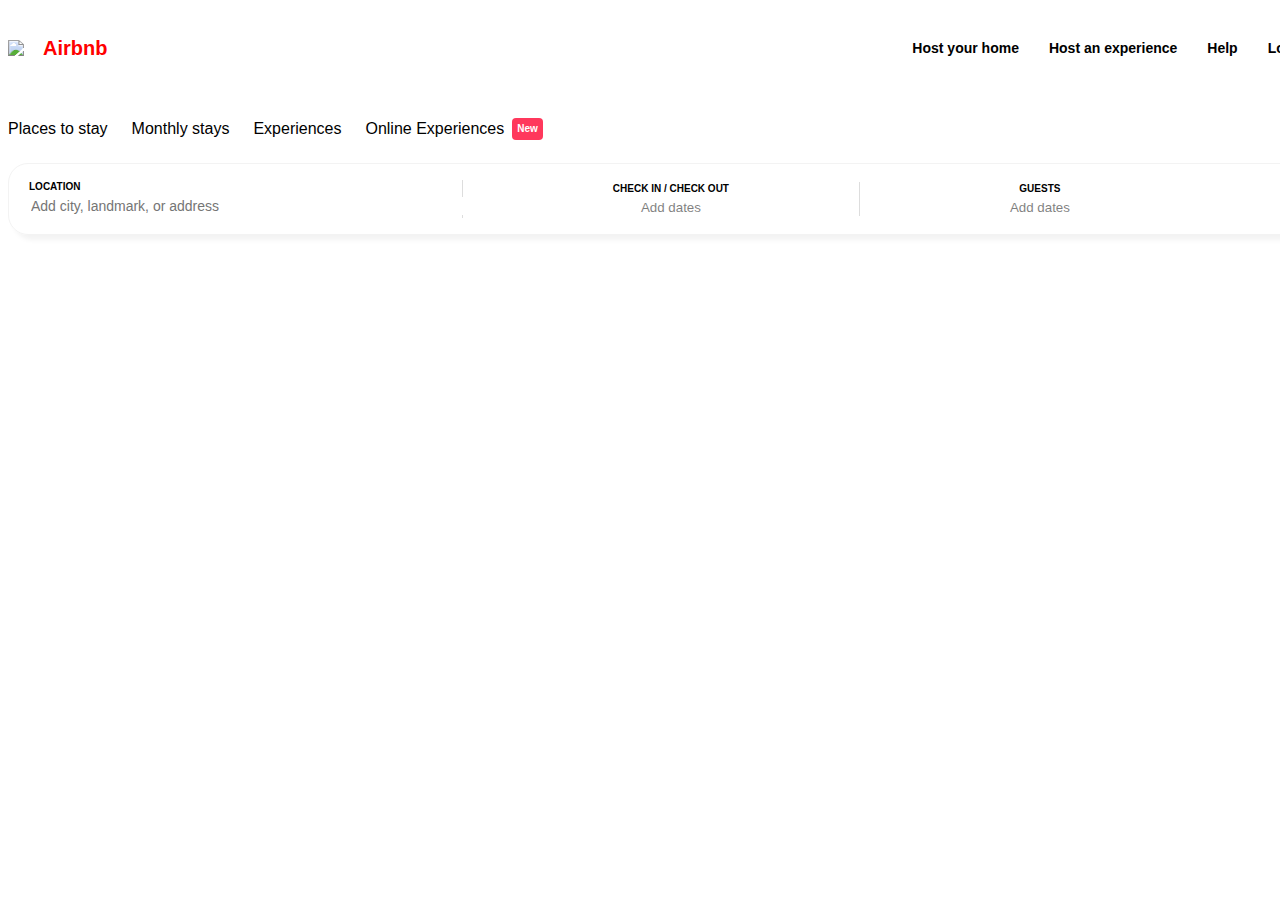
==== index.html @ be005c6b "done header" ====
<!DOCTYPE html>
<html>
<head>
	<title>Demo Me</title>
	<link rel="stylesheet" type="text/css" href="./index.css">
</head>
<body>
	<section class="header">
		<div class="nav">
			<div class="nav-logo">
				<img src="https://image.flaticon.com/icons/svg/2111/2111320.svg"><span>Airbnb</span>
			</div>
			<div class="null"></div>
			<div class="nav-menu">
				<ul>
					<li><a href="#">Host your home</a></li>
					<li><a href="#">Host an experience</a></li>
					<li><a href="#">Help</a></li>
					<li><a href="#">Log in</a></li>
					<li><a href="#" class="sign-up">Sign up</a></li>
				</ul>
			</div>
		</div>
		<div class="place-local">
			<form>
				<div class="option">
					<label for="label-1" class="option-1">
<!-- 						<input type="radio" name="" id="label-1" checked="false"> -->
						<span>Places to stay</span>
					</label>
					<label for="label-2"  class="option-2">
<!-- 						<input type="radio" name="" id="label-2"> -->
						<span>Monthly stays</span>
					</label>
					<label for="label-3" class="option-3">
<!-- 						<input type="radio" name="" id="label-3"> -->
						<span>Experiences</span>
					</label>
					<a href="#">Online Experiences
						<div class="new">New</div>
					</a>
				</div>
				<div class="search">
					<div class="search-input">
						<div class="input-1">
							<div class="location">
								<label for="location">
									<div class="location-tittle">LOCATION</div>
									<input type="text" name="" id="location" placeholder="Add city, landmark, or address">
								</label>
							</div>
						</div>
						<div class="btn-1">
							<div>
								<button class="btn-checkin">
									<div>CHECK IN / CHECK OUT</div>
									<div>Add dates</div>
								</button>
							</div>
						</div>
						<div class="btn-2">
							<div>
								<button class="Guests">
									<div>GUESTS</div>
									<div>Add dates</div>
								</button>
							</div>
						</div>
						<div class="search-btn">
							<button>
								<img src="https://image.flaticon.com/icons/svg/2052/2052743.svg">
								<div>Search</div>
							</button>
						</div>
					</div>
				</div>
			</form>
		</div>
	</section>
	<section class="body">
		<div class="title"></div>
		<div class="select-img"></div>
		<div class="introduct-online"></div>
		<div class="infor"></div>
		<div class="stay-informed"></div>
		<div class="trips"></div>
	</section>
	<section class="footer">
		
	</section>
</body>
</html>
---- index.css ----
body {
	font-family: sans-serif;
	line-height: 1.43;
}
.header {
	width: 1400px;
	margin-right: auto;
	margin-left: auto
}
.nav {
	display: flex;
	align-items: center;
	height: 80px;
}
.nav .null {
	flex-basis: 800px;
	flex-grow: 1;
}
.nav .nav-menu {
	flex-basis: 600px;
}
.nav .nav-logo {
	font-weight: 600;
	color: red;
	display: flex;
	align-items: center;
	flex-basis: 102px;
}
.nav .nav-logo span {
	margin-left: 5px;
	font-size: 20px;
}
.nav .nav-logo img{
	width: 30px;
}
.nav .nav-menu ul {
	display: flex;
	justify-content: flex-end;
	list-style-type: none;
}
.nav .nav-menu .sign-up {
  border:1px solid #f3f3f3;
  box-shadow: 1px 1px #f3f3f3;
}
.nav .nav-menu ul li a{
  height: 40px;
  border: none;
  background-color: white;
  border-radius: 30px;
  padding: 15px;
  text-decoration: none;
  color: black;
  font-weight: 600;
  font-size: 14px;
  width: 100%;
}

.nav .nav-menu ul li a:hover {
  background-color: #f3f3f3;
  transition: 0.25s;
}

.place-local .option {
	display: flex;
	align-items: flex-end;
	height: 60px;
	margin-bottom: 15px;
}
.place-local .option .option-1, .option-2, .option-3 {
	display: inline-block !important;
    margin-right: 24px !important;
    padding-bottom: 7px !important;
    position: relative !important;

}
.place-local .option a {
    text-decoration: none;
    color: black;
    display: flex;
    padding-bottom: 7px;
}
.place-local .option .new {
	background-color: #FF385C;
    border-radius: 4px;
    color: #FFFFFF;
    font-size: 10px;
    font-weight: 800;
    line-height: 22px;
    margin-left: 8px;
    padding: 0px 5px;
    height: 60%;
}
.search-input {
	display: flex;
	align-items: center;
	height: 70px;
	border:1px solid #f3f3f3;
	border-radius: 20px;
	box-shadow: 5px 5px 5px #f3f3f3;
}
.search-input .input-1 {
	margin-left: 20px;
	flex-grow: 3;
}
.search-input .btn-1 {
	margin-left: 20px;
	flex-grow: 3;
}
.search-input .btn-2 {
	margin-left: 20px;
	flex-grow: 3;
}
.search-input .search-btn {
	flex-grow: 1;
}
.search-input .input-1 div, .btn-1 .btn-checkin div:first-child, .search-input .btn-2 .Guests div:first-child{
	font-size: 10px;
	font-weight: 600;
	padding-bottom: 3px;
}
.search-input .input-1 input {
	width: 100%;
	font-size: 14px;
	border: none;
}
.search-input .input-1 .location {
	border-right: 1px solid #ddd;
}
.search-input .btn-1 .btn-checkin {
	width: 100%;
	display: flex;
	flex-direction: column;
	border: none;
	background-color: white;
	border-right: 1px solid #ddd;
}
.btn-1 .btn-checkin div:nth-of-type(2) {
	opacity: 0.5;
	padding-top: 3px;
}
.search-input .btn-2 .Guests {
	width: 100%;
	display: flex;
	flex-direction: column;
	border: none;
	background-color: white;
}
.btn-2 .Guests div:nth-of-type(2) {
	opacity: 0.5;
	padding-top: 3px;
}
.search-btn button {
	display: flex;
	align-items: center;
	float: right;
	height: 40px;
/*	background-image: radial-gradient(rectangle at center, #FF385C 0%, #E61E4D 27.5%, #E31C5F 40%, #D70466 57.5%, #BD1E59 75%, #BD1E59 100% );
*/	background-color: #FF385C;
	padding: 0 15px;
	border-radius: 10px;
	border: none;
	margin-right: 20px;
	color: white;
	font-weight: bold;
}
.search-btn button img {
	width: 20px;
	margin-right: 10px;
}
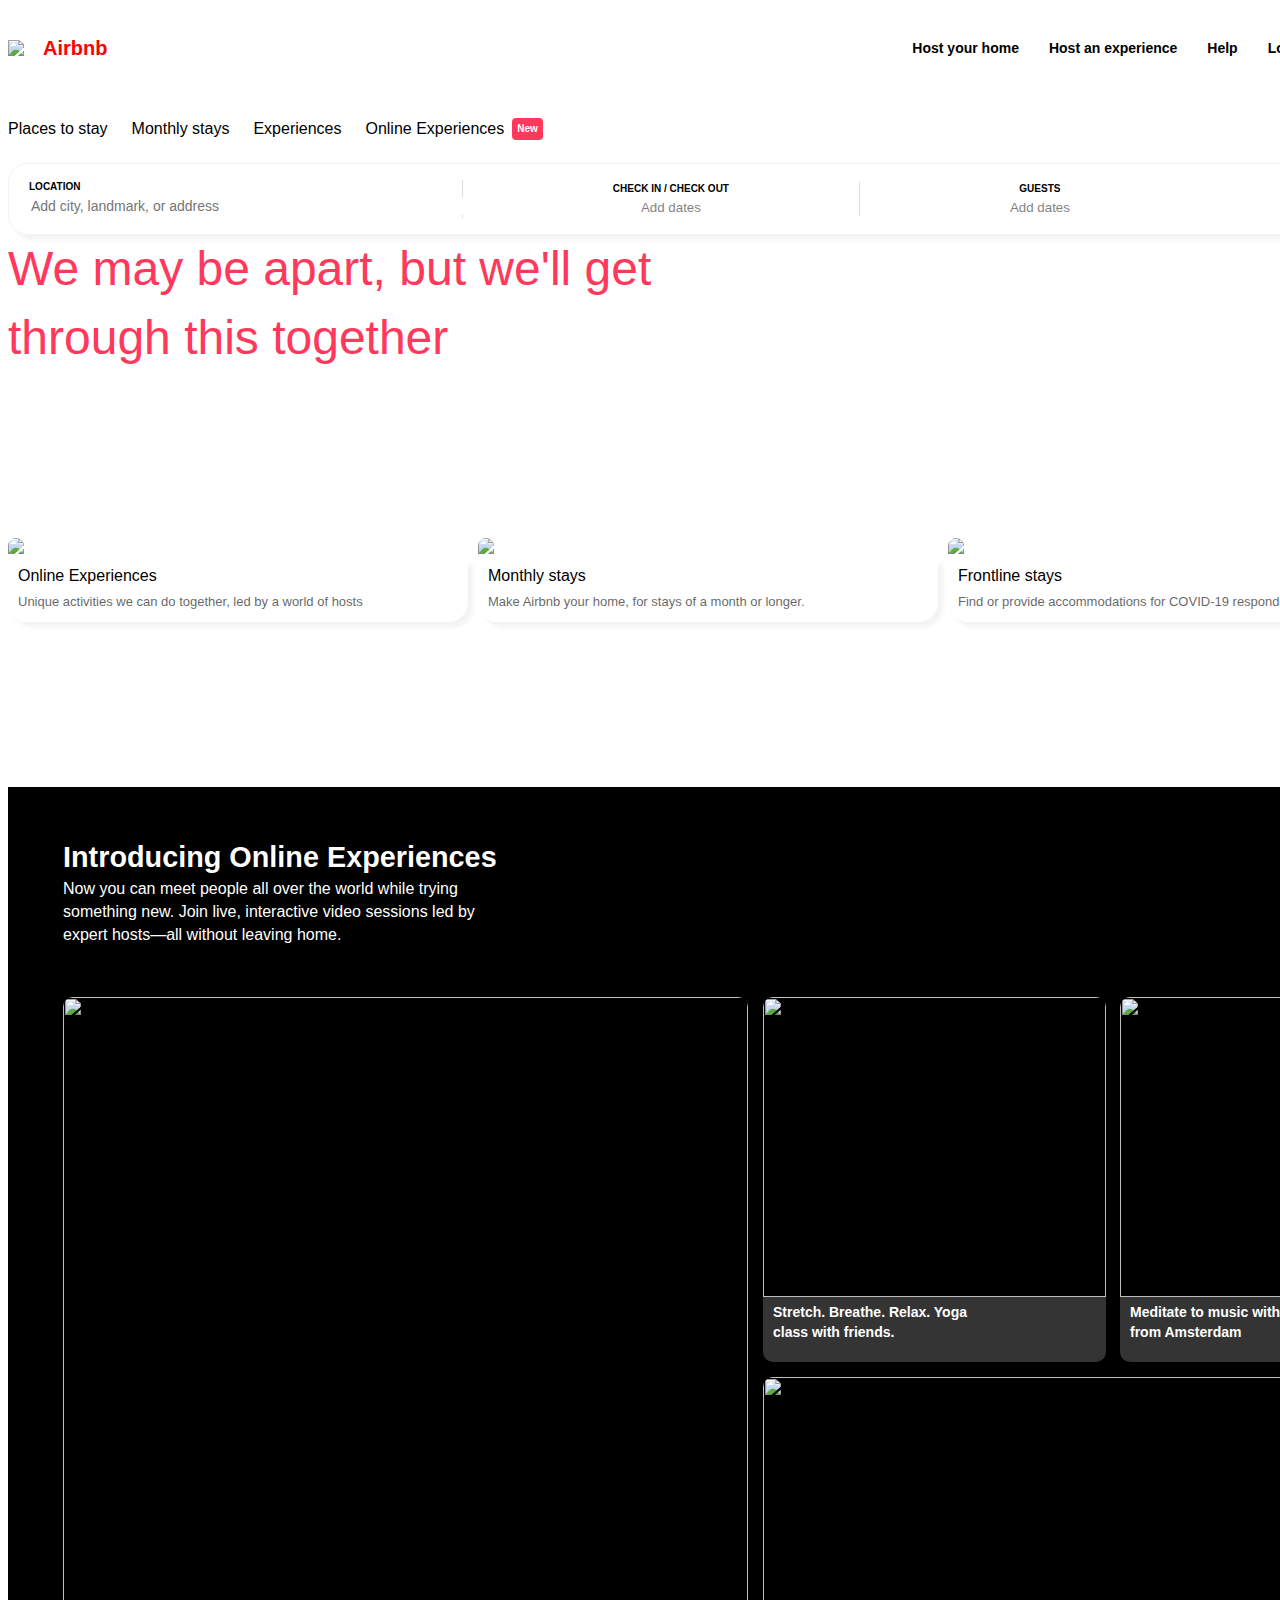
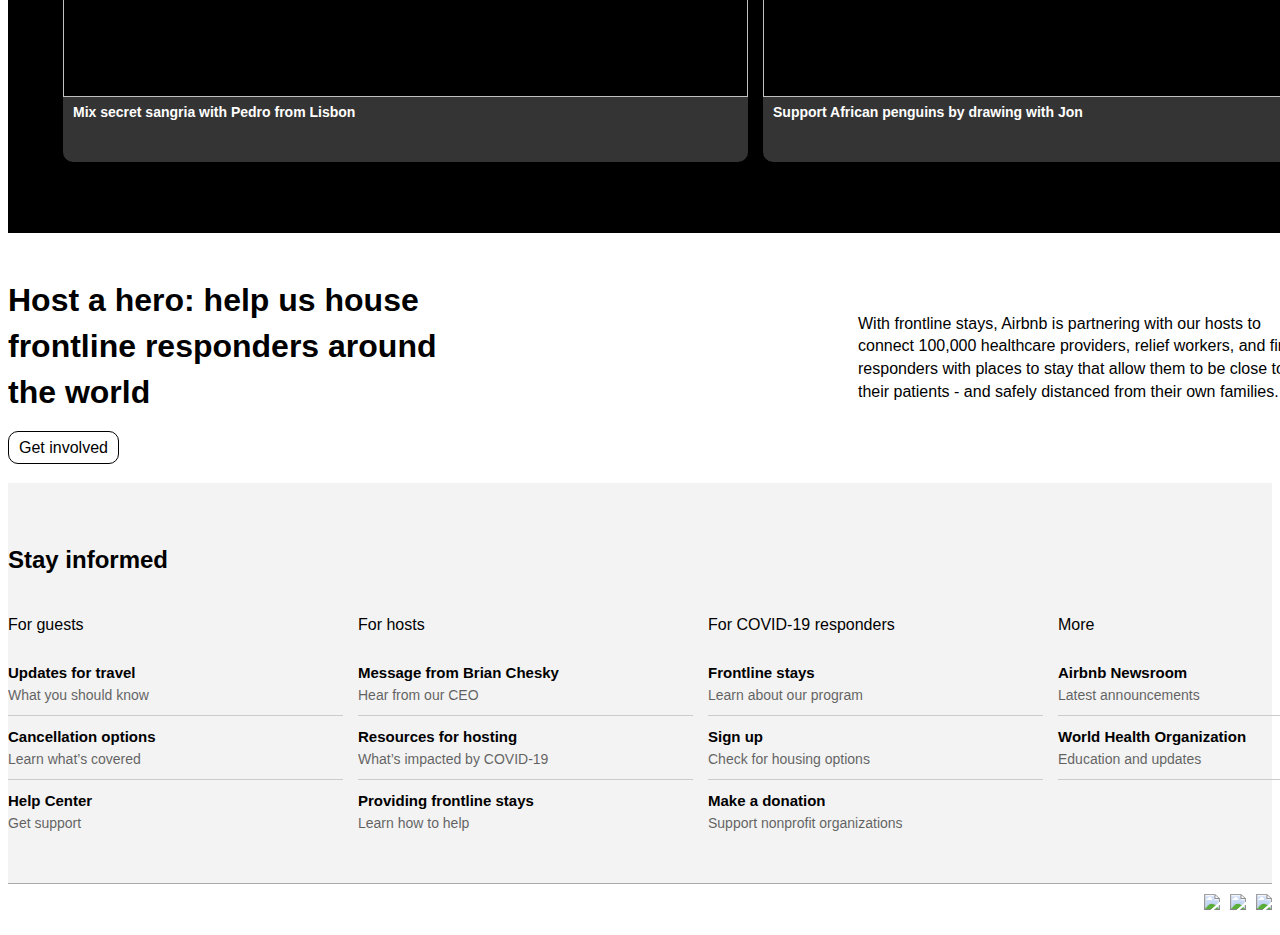
==== commit 21084a8c: "done temporarily" ====
--- a/index.html
+++ b/index.html
@@ -77,16 +77,268 @@
 			</form>
 		</div>
 	</section>
-	<section class="body">
-		<div class="title"></div>
-		<div class="select-img"></div>
-		<div class="introduct-online"></div>
-		<div class="infor"></div>
-		<div class="stay-informed"></div>
+	<section class="body-card">
+		<div class="title-head">
+			<div>
+				<span>We may be apart, but we'll get through this together</span>
+			</div>
+		</div>
+		<div class="select-img">
+			<div class="card-1">
+				<div class="card-img">
+					<img src="https://a0.muscache.com/im/pictures/9882b52e-769b-4af6-84fe-58aabaf4b290.jpg?aki_policy=x_large">
+				</div>
+				<div class="card-tittle">
+					<div class="title">
+						<span>Online Experiences</span>
+					</div>
+					<div class="sub">
+						<span>Unique activities we can do together, led by a world of hosts</span>
+					</div>
+				</div>
+			</div>
+			<div class="card-2">
+				<div class="card-img">
+					<img src="https://a0.muscache.com/im/pictures/56e33ab9-d581-4333-be11-69286231cee5.jpg?aki_policy=x_large">
+				</div>
+				<div class="card-tittle">
+					<div class="title">
+						<span>Monthly stays</span>
+					</div>
+					<div class="sub">
+						<span>Make Airbnb your home, for stays of a month or longer.</span>
+					</div>
+				</div>
+			</div>
+			<div class="card-3">
+				<div class="card-img">
+					<img src="https://a0.muscache.com/im/pictures/630fcb0e-4beb-4cc8-a5dd-a4b7488dc96c.jpg?aki_policy=x_large">
+				</div>
+				<div class="card-tittle">
+					<div class="title">
+						<span>Frontline stays</span>
+					</div>
+					<div class="sub">
+						<span>Find or provide accommodations for COVID-19 responders.</span>
+					</div>
+				</div>
+			</div>
+		</div>
+		<div class="introduct-online">
+			<div class="introduct">
+				<div class="introduct-head">
+					<div class="head-tittle">
+						<div>Introducing Online Experiences</div>
+						<div>Now you can meet people all over the world while trying something new. Join live, interactive video sessions led by expert hosts—all without leaving home.</div>
+					</div>
+					<div class="explore">
+						<a href="#">Explore all</a>
+					</div>
+				</div>
+				<div class="introduct-body">
+					<div class="img-1">
+						<a href="#">
+							<div class="img">
+								<img src="https://a0.muscache.com/im/pictures/0049c173-7313-42c5-9330-543ed4cb8d7d.jpg?im_w=720">
+							</div>
+							<div class="title">
+								<span>Mix secret sangria with Pedro from Lisbon</span>
+							</div>
+						</a>
+					</div>
+					<div class="img-2">
+						<a href="#">
+							<div class="img">
+								<img src="https://a0.muscache.com/im/pictures/5bf46c77-4312-41b6-b9ad-66db5bbadd27.jpg?im_w=480">
+							</div>
+							<div class="title">
+								<span>Stretch. Breathe. Relax. Yoga <br> class with friends.</span>
+							</div>
+						</a>
+					</div>
+					<div class="img-3">
+						<a href="#">
+							<div class="img">
+								<img src="https://a0.muscache.com/im/pictures/5bd2705a-a565-426e-b928-f2a2b581e717.jpg?im_w=480">
+							</div>
+							<div class="title">
+								<span>Meditate to music with Janice <br> from Amsterdam</span>
+							</div>
+						</a>
+					</div>
+					<div class="img-4">
+						<a href="#">
+							<div class="img">
+								<img src="https://a0.muscache.com/im/pictures/af46112a-b342-45bb-89b0-57fce44e110c.jpg?im_w=720">
+							</div>
+							<div class="title">
+								<span>Support African penguins by drawing with Jon</span>
+							</div>
+						</a>
+					</div>
+				</div>
+			</div>
+		</div>
+		<div class="infor">
+			<div class="infor-1">
+				<h1>Host a hero: help us house frontline responders around the world</h1>
+				<a href="#">Get involved</a>
+			</div>
+			<div class="infor-2">
+				<div>With frontline stays, Airbnb is partnering with our hosts to connect 100,000 healthcare providers, relief workers, and first responders with places to stay that allow them to be close to their patients - and safely distanced from their own families.</div>
+			</div>
+		</div>
+		<div class="infor-stay">
+			<div class="stay-informed">
+				<div class="title">Stay informed</div>
+				<div class="stay">
+					<div class="stay-1">
+						<div>
+							<h3>For guests</h3>
+						</div>
+						<div class="d-1">
+							<a href="#">
+								<div>
+									<b>Updates for travel</b>
+								</div>
+								<div class="sub">
+									<span>What you should know</span>
+								</div>
+							</a>
+						</div>
+						<div class="d-2">
+							<a href="#">
+								<div>
+									<b>Cancellation options</b>
+								</div>
+								<div class="sub">
+									<span>Learn what’s covered</span>
+								</div>
+							</a>
+						</div>
+						<div class="d-3">
+							<a href="#">
+								<div>
+									<b>Help Center</b>
+								</div>
+								<div class="sub">
+									<span>Get support</span>
+								</div>
+							</a>
+						</div>
+					</div>
+					<div class="stay-2">
+						<div>
+							<h3>For hosts</h3>
+						</div>
+						<div class="d-1">
+							<a href="#">
+								<div>
+									<b>Message from Brian Chesky</b>
+								</div>
+								<div class="sub">
+									<span>Hear from our CEO</span>
+								</div>
+							</a>
+						</div>
+						<div class="d-2">
+							<a href="#">
+								<div>
+									<b>Resources for hosting</b>
+								</div>
+								<div class="sub">
+									<span>What’s impacted by COVID-19</span>
+								</div>
+							</a>
+						</div>
+						<div class="d-3">
+							<a href="#">
+								<div>
+									<b>Providing frontline stays</b>
+								</div>
+								<div class="sub">
+									<span>Learn how to help</span>
+								</div>
+							</a>
+						</div>
+					</div>
+					<div class="stay-3">
+						<div>
+							<h3>For COVID-19 responders</h3>
+						</div>
+						<div class="d-1">
+							<a href="#">
+								<div>
+									<b>Frontline stays</b>
+								</div>
+								<div class="sub">
+									<span>Learn about our program</span>
+								</div>
+							</a>
+						</div>
+						<div class="d-2">
+							<a href="#">
+								<div>
+									<b>Sign up</b>
+								</div>
+								<div class="sub">
+									<span>Check for housing options</span>
+								</div>
+							</a>
+						</div>
+						<div class="d-3">
+							<a href="#">
+								<div>
+									<b>Make a donation</b>
+								</div>
+								<div class="sub">
+									<span>Support nonprofit organizations</span>
+								</div>
+							</a>
+						</div>
+					</div>
+					<div class="stay-4">
+						<div>
+							<h3>More</h3>
+						</div>
+						<div class="d-1">
+							<a href="#">
+								<div>
+									<b>Airbnb Newsroom</b>
+								</div>
+								<div class="sub">
+									<span>Latest announcements</span>
+								</div>
+							</a>
+						</div>
+						<div class="d-2">
+							<a href="#">
+								<div>
+									<b>World Health Organization</b>
+								</div>
+								<div class="sub">
+									<span>Education and updates</span>
+								</div>
+							</a>
+						</div>
+					</div>
+				</div>
+			</div>
+		</div>
 		<div class="trips"></div>
 	</section>
 	<section class="footer">
-		
+		<div class="icon">
+			<div class="icon-1">
+				<img src="https://image.flaticon.com/icons/svg/37/37564.svg">
+			</div>
+			<div class="icon-2">
+				<img src="https://image.flaticon.com/icons/svg/733/733635.svg">
+			</div>
+			<div class="icon-3">
+				<img src="https://image.flaticon.com/icons/svg/25/25425.svg">
+			</div>
+		</div>
 	</section>
 </body>
 </html>--- a/index.css
+++ b/index.css
@@ -40,7 +40,7 @@
 }
 .nav .nav-menu .sign-up {
   border:1px solid #f3f3f3;
-  box-shadow: 1px 1px #f3f3f3;
+  box-shadow: 2px 2px 1px #f3f3f3;
 }
 .nav .nav-menu ul li a{
   height: 40px;
@@ -154,8 +154,7 @@
 	align-items: center;
 	float: right;
 	height: 40px;
-/*	background-image: radial-gradient(rectangle at center, #FF385C 0%, #E61E4D 27.5%, #E31C5F 40%, #D70466 57.5%, #BD1E59 75%, #BD1E59 100% );
-*/	background-color: #FF385C;
+	background-color: #FF385C;
 	padding: 0 15px;
 	border-radius: 10px;
 	border: none;
@@ -167,3 +166,245 @@
 	width: 20px;
 	margin-right: 10px;
 }
+.body-card .title-head {
+	width: 1400px;
+	margin-right: auto;
+	margin-left: auto;
+}
+.body-card .title-head div {
+	font-size: 3em;
+	width: 764px;
+	color: #FF385C;
+}
+.body-card .select-img {
+	display: flex;
+	height: 415px;
+	width: 1400px;
+	margin-right: auto;
+	margin-left: auto
+}
+.body-card .select-img .card-1, .card-2, .card-3 {
+	flex-basis: 502px;
+	flex-grow: 1;
+	/*border: 1px solid #f3f3f3;*/
+ 	border-radius: 20px;
+ 	display: flex;
+ 	flex-direction: column;
+ 	justify-content: center;
+}
+.body-card .select-img .card-1, .card-2 {
+	margin-right: 10px;
+}
+.select-img img{
+	width: 100%;
+	border-top-left-radius: 20px;
+	border-top-right-radius: 20px;
+
+}
+.select-img .card-1 .card-tittle, .card-2 .card-tittle, .card-3 .card-tittle {
+	box-shadow: 5px 5px 5px #f3f3f3;
+	border-bottom-left-radius: 20px;
+	border-bottom-right-radius: 20px;
+}
+.select-img .card-1 .card-tittle .sub, .card-2 .card-tittle .sub, .card-3 .card-tittle .sub {
+	font-size: 13px;
+	opacity: 0.6;
+	margin-left: 10px;
+	margin-bottom: 10px;
+}
+.select-img .card-1 .card-tittle .title, .card-2 .card-tittle .title, .card-3 .card-tittle .title {
+	margin: 5px 0 5px 10px;
+}
+
+.introduct-online {
+	height: 1046px;
+	width: 1510px;
+	background-color: black;
+}
+.introduct-online .introduct {
+	width: 1400px;
+	margin-right: auto;
+	margin-left: auto
+}
+.introduct .introduct-head {
+	display: flex; 
+	color: white;
+	padding-top: 50px;
+}
+.introduct-online .introduct-head .head-tittle div:first-child{
+	font-size: 1.8em;
+	font-weight: bold;
+}
+.introduct-online .introduct-head .head-tittle {
+	flex-basis: 460px;
+}
+.introduct-online .introduct-head .explore {
+	flex-grow: 1;
+}
+.introduct-online .introduct-head .explore a{
+	float: right;
+	text-decoration: none;
+	color: white;
+	border: 1px solid white;
+	padding: 3px 5px;
+	border-radius: 5px;
+}
+.introduct .introduct-body {
+	display: grid;
+	grid-template-columns: 700px 350px 350px;
+	grid-template-rows: 380px 380px;
+	margin-top: 50px;
+}
+.introduct .introduct-body .img-1{
+	grid-column: 1/2;
+	grid-row: 1/3;
+	padding-right: 15px;
+}
+.introduct .introduct-body .img-2{
+	grid-column: 2/3;
+	grid-row: 1/2;
+	padding-right: 7px;
+}
+.introduct .introduct-body .img-3{
+	grid-column: 3/4;
+	grid-row: 1/2;
+	padding-left: 7px;
+	border-radius: 10px;
+}
+.introduct .introduct-body .img-4{
+	grid-column: 2/4;
+	grid-row: 2/3;
+}
+.introduct .introduct-body .img-1 img {
+	width: 100%;
+	height: 700px;
+	border-top-left-radius: 10px;
+	border-top-right-radius: 10px;
+}
+.introduct .introduct-body .img-1 .title, .img-2 .title, .img-3 .title, .img-4 .title {
+	border-bottom-left-radius: 10px;
+	border-bottom-right-radius: 10px;
+}
+.introduct .introduct-body .img-1 .img {
+	height: 700px;
+}
+.introduct .introduct-body .img-2 .img, .img-3 .img {
+	height: 300px;
+}
+.introduct .introduct-body .img-4 .img {
+	height: 320px;
+}
+.introduct .introduct-body .img-2 img {
+	width: 100%;
+	height: 300px;
+	border-top-left-radius: 10px;
+	border-top-right-radius: 10px;
+}
+.introduct .introduct-body .img-3 a div img {
+	width: 100% ;
+	height: 300px;
+	border-top-left-radius: 10px;
+	border-top-right-radius: 10px;
+}
+.introduct .introduct-body .img-4 img {
+	width: 700px;
+	height: 320px;
+	border-top-left-radius: 10px;
+	border-top-right-radius: 10px;
+}
+.introduct .introduct-body .title {
+	padding-top: 5px;
+	padding-left: 10px;
+	height: 60px;
+	background-color: #494949b5;
+	font-size: 14px;
+	font-weight: 600;
+}
+.introduct .introduct-body a {
+	text-decoration: none;
+	color: white;
+}
+
+.body-card .infor {
+	display: flex;
+	width: 1400px;
+	height: 250px;
+	align-items: center;
+	margin-right: auto;
+	margin-left: auto
+}
+.body-card .infor .infor-1 {
+	width: 460px;
+}
+.body-card .infor .infor-2 {
+	flex-grow: 1;
+	margin-right: 100px;
+}
+.body-card .infor .infor-2 div {
+	width: 450px;
+	float: right;
+}
+.body-card .infor .infor-1 a {
+	text-decoration: none;
+	color: black;
+	border: 1px solid black;
+	padding: 7px 10px;
+	border-radius: 10px;
+}
+.body-card .infor .infor-1 a:hover {
+	background-color: #f3f3f3;
+}
+
+.body-card .infor-stay {
+	background-color: #f3f3f3;
+	border-bottom: 1px solid #aaa;
+}
+.body-card .infor-stay .stay-informed {
+	width: 1400px;
+	margin-right: auto;
+	margin-left: auto;
+	padding: 40px 0;
+}
+.body-card .stay-informed .stay {
+	display: flex;
+}
+.body-card .stay-informed .stay .stay-1, .stay-2, .stay-3, .stay-4 {
+	flex-basis: 350px;
+	flex-grow: 1;
+}
+.body-card .stay-informed .stay .d-1, .d-2, .d-3 {
+	padding: 10px 0;
+	margin-right: 15px;
+	border-bottom: 1px solid #ccc;
+}
+.body-card .stay-informed .stay .d-3 {
+	border-bottom: none;
+}
+.body-card .stay-informed .stay a {
+	text-decoration: none;
+	color: black;
+}
+.body-card .stay-informed .title {
+	font-weight: bold;
+	font-size: 1.5em;
+	margin: 20px 0;
+}
+.body-card .stay-informed .stay .sub {
+	font-size: 14px;
+	opacity: 0.6;
+}
+.body-card .stay-informed .stay b {
+	font-size: 15px;
+}
+.body-card .stay-informed .stay h3 {
+	font-weight: 500;
+	font-size: 16px;
+}
+.footer .icon {
+	display: flex;
+	justify-content: flex-end;
+}
+.footer .icon img {
+	width: 20px;
+	padding: 10px 0 10px 10px;
+}